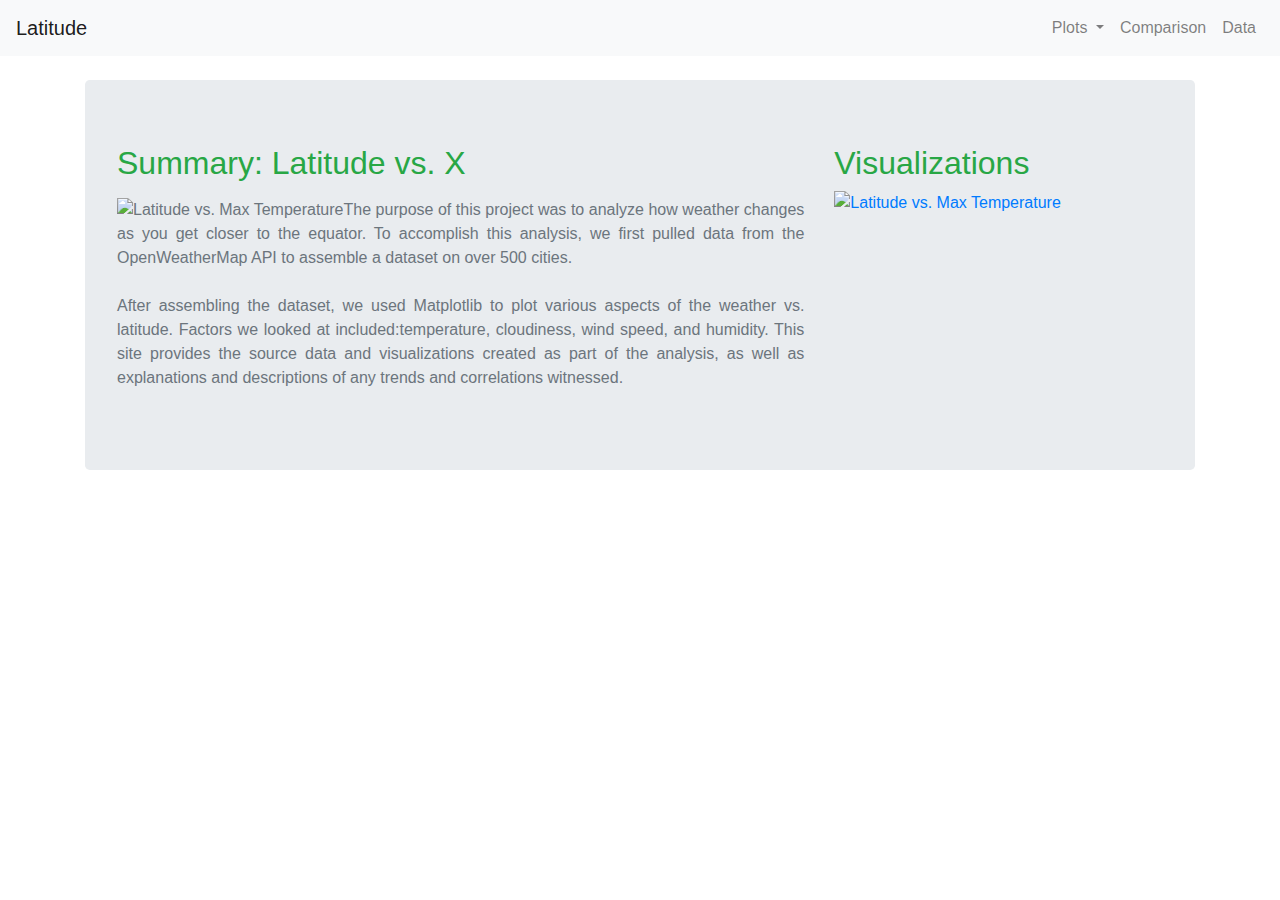
==== index.html @ 908a4db6 "Adding links to other webpages" ====
<!DOCTYPE html>
<html lang="en">
<head>

    <meta charset="UTF-8">
    <title>Latitude Landing Page</title>

    <!-- Bootstrap -->
    <link rel="stylesheet" href="https://stackpath.bootstrapcdn.com/bootstrap/4.3.1/css/bootstrap.min.css" integrity="sha384-ggOyR0iXCbMQv3Xipma34MD+dH/1fQ784/j6cY/iJTQUOhcWr7x9JvoRxT2MZw1T" crossorigin="anonymous">
    <link rel="stylesheet" href="css/styles.css" media="screen">
</head>

<body></body>

    <!-- Start of navbar -->
    <nav class="navbar navbar-expand-lg navbar-light bg-light">
        <a class="navbar-brand" href="#">Latitude</a>
        <button class="navbar-toggler" type="button" data-toggle="collapse" data-target="#navbarSupportedContent" aria-controls="navbarSupportedContent" aria-expanded="false" aria-label="Toggle navigation">
          <span class="navbar-toggler-icon"></span>
        </button>
        <!-- Right side navbar components -->
        <div class="collapse navbar-collapse" id="navbarNav">
          <ul class="navbar-nav ml-auto">
            
            <li class="nav-item dropdown" id="navbarNav">
              <a class="nav-link dropdown-toggle" href="#" id="navbarDropdown" role="button" data-toggle="dropdown" aria-haspopup="true" aria-expanded="false">
                Plots
              </a>
              <div class="dropdown-menu" aria-labelledby="navbarDropdown">
                <a class="dropdown-item" href="./max_temperature.html">Latitude vs. Max Temperature</a>
                <a class="dropdown-item" href="./humidity.html">Latitude vs. Humidity</a>
                <a class="dropdown-item" href="./cloudiness.html">Latitude vs. Cloudiness</a>
                <a class="dropdown-item" href="./windspeed.html">Latitude vs. Windspeed</a>
              </div>
            </li>
            <li class="nav-item">
                <a class="nav-link" href="./comparisons.html">Comparison</a>
            </li>
            <li class="nav-item">
                <a class="nav-link" href="./data.html">Data</a>
            </li>
           
          </ul>
          
        </div>
      </nav>

      <div class="container mt-4">
        <div class="jumbotron">   
         <section class="row">
             <div class="col-md-8">
                 <article class="description-content">
                     <h2 class="text-success mb-3 ">Summary: Latitude vs. X</h2> 
                     <p class="text-justify text-muted">
                       <img src="" style="width:"class="images-fluid float-left" mr-4 ml3 alt="Latitude vs. Max Temperature" id = "description-image">
                       The purpose of this project was to analyze how weather changes as you get closer to the equator. 
                       To accomplish this analysis, we first pulled data from the OpenWeatherMap API to assemble a dataset on over 500 cities.
                       <br><br>
                       After assembling the dataset, we used Matplotlib to plot various aspects of the weather vs. latitude.
                       Factors we looked at included:temperature, cloudiness, wind speed, and humidity. This site provides the source data and visualizations created as part of the analysis, as well as explanations and descriptions of any trends and correlations witnessed.</p>
                 </article>
             </div> 

             <div class = "col-md-4">
                <section>
                    <h2 class="text-success">Visualizations</h2>
                    <div class="images">
                        <a href=""><img src=""  style="width:150px;height:150px"  alt="Latitude vs. Max Temperature"></a>
                    </div>
                </section>
            </div>
        </section>
       </div> 
      </div>
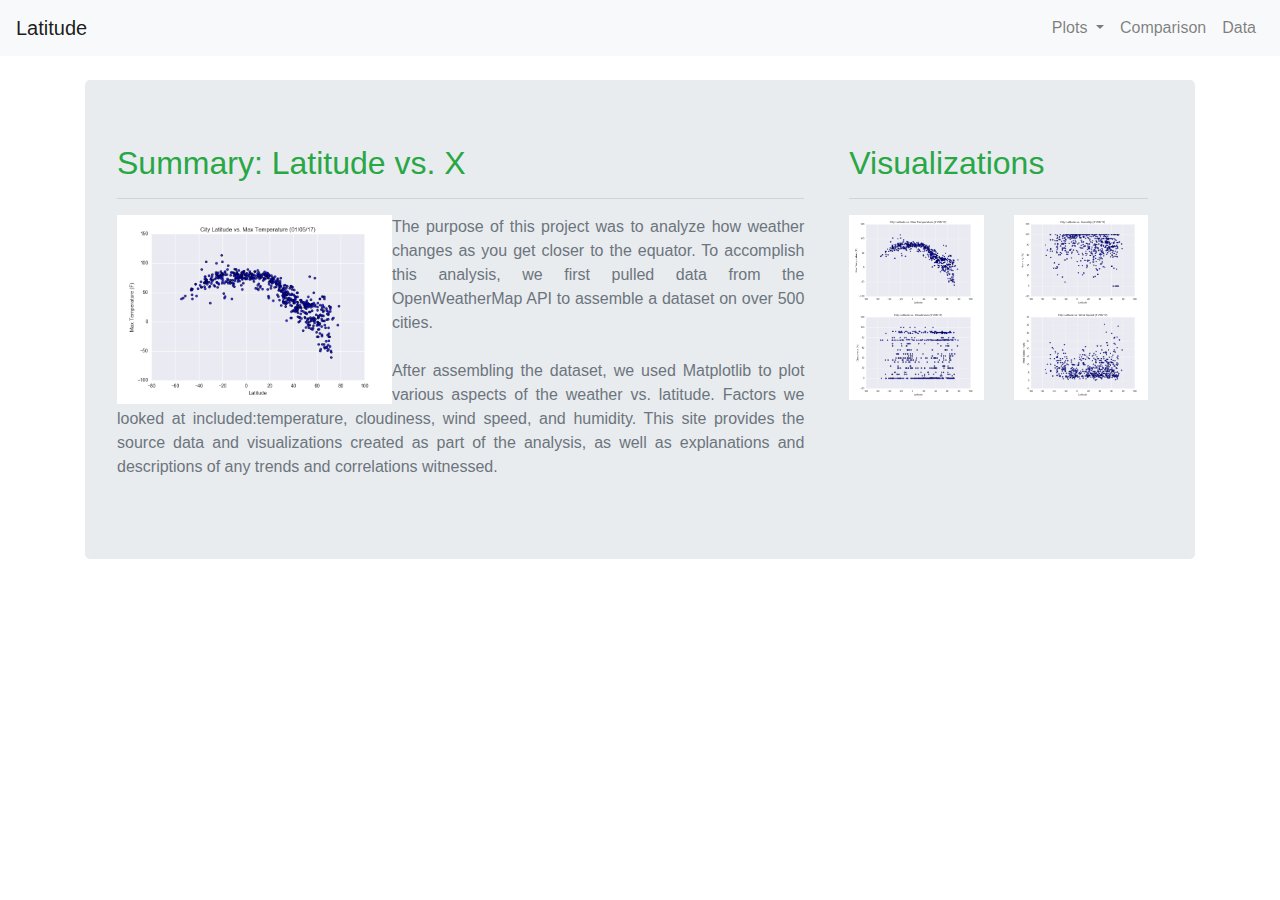
==== commit 9c9b2abc: "Adding images" ====
--- a/index.html
+++ b/index.html
@@ -51,8 +51,9 @@
              <div class="col-md-8">
                  <article class="description-content">
                      <h2 class="text-success mb-3 ">Summary: Latitude vs. X</h2> 
+                     <hr>
                      <p class="text-justify text-muted">
-                       <img src="" style="width:"class="images-fluid float-left" mr-4 ml3 alt="Latitude vs. Max Temperature" id = "description-image">
+                       <img src="Resources/assets/images/Fig1.png" width="40%" class="images-fluid float-left" mr-4 ml3 alt="Latitude vs. Max Temperature" id = "description-image">
                        The purpose of this project was to analyze how weather changes as you get closer to the equator. 
                        To accomplish this analysis, we first pulled data from the OpenWeatherMap API to assemble a dataset on over 500 cities.
                        <br><br>
@@ -62,10 +63,29 @@
              </div> 
 
              <div class = "col-md-4">
+              <div class="col-md-12">
                 <section>
                     <h2 class="text-success">Visualizations</h2>
-                    <div class="images">
-                        <a href=""><img src=""  style="width:150px;height:150px"  alt="Latitude vs. Max Temperature"></a>
+                    <hr>
+                    <div class="row">
+                      <div class="col-3 col-md-6">
+                       <a href="max_temperature.html"><img src="Resources/assets/images/Fig1.png" width="100%"  alt="Latitude vs. Max Temperature"></a>
+                      </div>
+
+                    
+                      <div class="col-3 col-md-6">
+                        <a href="humidity.html"><img src="Resources/assets/images/Fig2.png" width="100%"  alt="Latitude vs. Humidity"></a>
+                      </div>
+                    
+                      
+                
+                      <div class="col-3 col-md-6">
+                        <a href="cloudiness.html"><img src="Resources/assets/images/Fig3.png" width="100%"  alt="Latitude vs. Cloudiness"></a>
+                      </div>
+                      
+                      <div class="col-3 col-md-6">
+                        <a href="windspeed.html"><img src="Resources/assets/images/Fig4.png" width="100%"  alt="Latitude vs. Windspeed"></a>
+                      </div>
                     </div>
                 </section>
             </div>
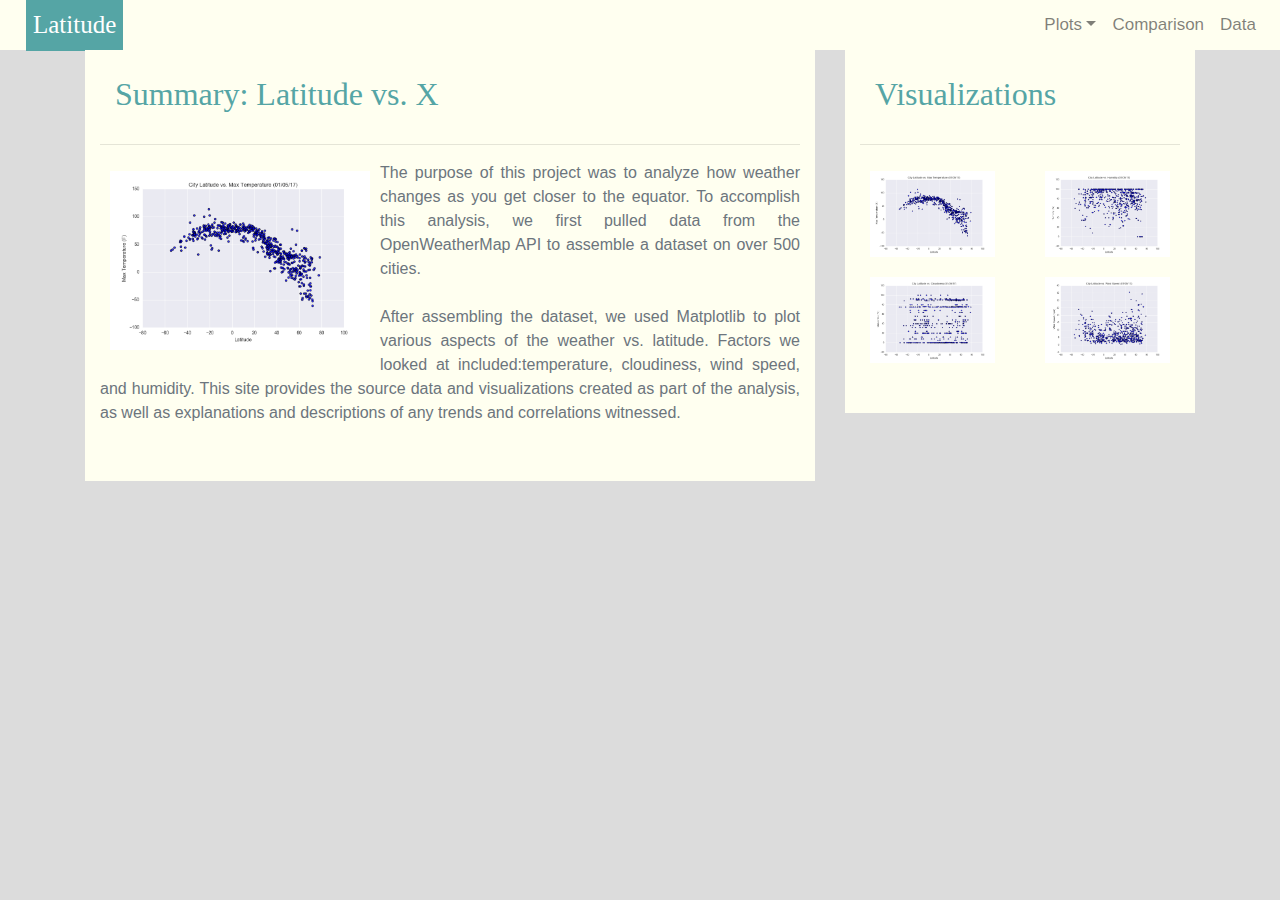
==== commit 16a34927: "Adjusting containers" ====
--- a/index.html
+++ b/index.html
@@ -7,30 +7,29 @@
 
     <!-- Bootstrap -->
     <link rel="stylesheet" href="https://stackpath.bootstrapcdn.com/bootstrap/4.3.1/css/bootstrap.min.css" integrity="sha384-ggOyR0iXCbMQv3Xipma34MD+dH/1fQ784/j6cY/iJTQUOhcWr7x9JvoRxT2MZw1T" crossorigin="anonymous">
-    <link rel="stylesheet" href="css/styles.css" media="screen">
+    <link rel="stylesheet" href="style.css" >
 </head>
 
 <body></body>
 
     <!-- Start of navbar -->
-    <nav class="navbar navbar-expand-lg navbar-light bg-light">
-        <a class="navbar-brand" href="#">Latitude</a>
+    <nav class="navbar navbar-expand-lg navbar-light ">
+      <a class="navbar-brand text-white" href="index.html">Latitude</a>
         <button class="navbar-toggler" type="button" data-toggle="collapse" data-target="#navbarSupportedContent" aria-controls="navbarSupportedContent" aria-expanded="false" aria-label="Toggle navigation">
           <span class="navbar-toggler-icon"></span>
         </button>
+
         <!-- Right side navbar components -->
         <div class="collapse navbar-collapse" id="navbarNav">
           <ul class="navbar-nav ml-auto">
             
-            <li class="nav-item dropdown" id="navbarNav">
-              <a class="nav-link dropdown-toggle" href="#" id="navbarDropdown" role="button" data-toggle="dropdown" aria-haspopup="true" aria-expanded="false">
-                Plots
-              </a>
-              <div class="dropdown-menu" aria-labelledby="navbarDropdown">
-                <a class="dropdown-item" href="./max_temperature.html">Latitude vs. Max Temperature</a>
-                <a class="dropdown-item" href="./humidity.html">Latitude vs. Humidity</a>
-                <a class="dropdown-item" href="./cloudiness.html">Latitude vs. Cloudiness</a>
-                <a class="dropdown-item" href="./windspeed.html">Latitude vs. Windspeed</a>
+            <li class="nav-item dropdown">
+              <a href="#" class="nav-link dropdown-toggle" data-toggle="dropdown" id="navbarDropdownMenuLink" role="button" aria-haspopup="true" aria-expanded="false">Plots</a>
+              <div class="dropdown-menu" aria-labelledby="navbarDropdownMenuLink">
+                <a class="dropdown-item" href="max_temperature.html">Max Temperature</a>
+                <a class="dropdown-item" href="humidity.html">Humidity</a>
+                <a class="dropdown-item" href="cloudiness.html">Cloudiness</a>
+                <a class="dropdown-item" href="windspeed.html">Wind Speed</a>
               </div>
             </li>
             <li class="nav-item">
@@ -43,29 +42,28 @@
           </ul>
           
         </div>
+      
       </nav>
 
-      <div class="container mt-4">
-        <div class="jumbotron">   
-         <section class="row">
+      <div class="container">  
+         <div class="row">
              <div class="col-md-8">
-                 <article class="description-content">
-                     <h2 class="text-success mb-3 ">Summary: Latitude vs. X</h2> 
+                 <div class= "col-md-12">
+                     <h2>Summary: Latitude vs. X</h2> 
                      <hr>
                      <p class="text-justify text-muted">
-                       <img src="Resources/assets/images/Fig1.png" width="40%" class="images-fluid float-left" mr-4 ml3 alt="Latitude vs. Max Temperature" id = "description-image">
+                      <a href="max_temperature.html"><img src="Resources/assets/images/Fig1.png" width="40%" class="images-fluid float-left" mr-4 ml3 alt="Latitude vs. Max Temperature" id = "description-image"></a>
                        The purpose of this project was to analyze how weather changes as you get closer to the equator. 
                        To accomplish this analysis, we first pulled data from the OpenWeatherMap API to assemble a dataset on over 500 cities.
                        <br><br>
                        After assembling the dataset, we used Matplotlib to plot various aspects of the weather vs. latitude.
                        Factors we looked at included:temperature, cloudiness, wind speed, and humidity. This site provides the source data and visualizations created as part of the analysis, as well as explanations and descriptions of any trends and correlations witnessed.</p>
-                 </article>
+                </div>
              </div> 
 
-             <div class = "col-md-4">
+            <div class = "col-md-4">
               <div class="col-md-12">
-                <section>
-                    <h2 class="text-success">Visualizations</h2>
+                    <h2>Visualizations</h2>
                     <hr>
                     <div class="row">
                       <div class="col-3 col-md-6">
@@ -87,9 +85,7 @@
                         <a href="windspeed.html"><img src="Resources/assets/images/Fig4.png" width="100%"  alt="Latitude vs. Windspeed"></a>
                       </div>
                     </div>
-                </section>
             </div>
-        </section>
-       </div> 
+          </div> 
       </div>
 
--- a/style.css
+++ b/style.css
@@ -0,0 +1,38 @@
+/* navbar styling*/
+a.navbar-brand{
+    margin-left: 10px;
+    padding: 7px;
+    background-color: rgb(85, 165, 165);
+    font-family: 'Times New Roman', Times, serif;
+    font-size: 25px;
+}
+
+.navbar{
+    max-height: 50px;  
+    font-size: 17px; 
+    background-color: ivory;
+}
+
+
+/* header styling*/
+h2{
+    color: rgb(85, 165, 165);
+    font-family: Georgia, 'Times New Roman', Times, serif;
+    padding: 15px;
+}
+
+/* Colors */
+body {background-color: gainsboro;}
+
+.col-md-12{
+    background-color: ivory;
+    padding-top: 10px;
+    padding-bottom:40px;
+}
+
+/* image styling*/
+img{
+    padding:10px;
+    border: none;
+}
+
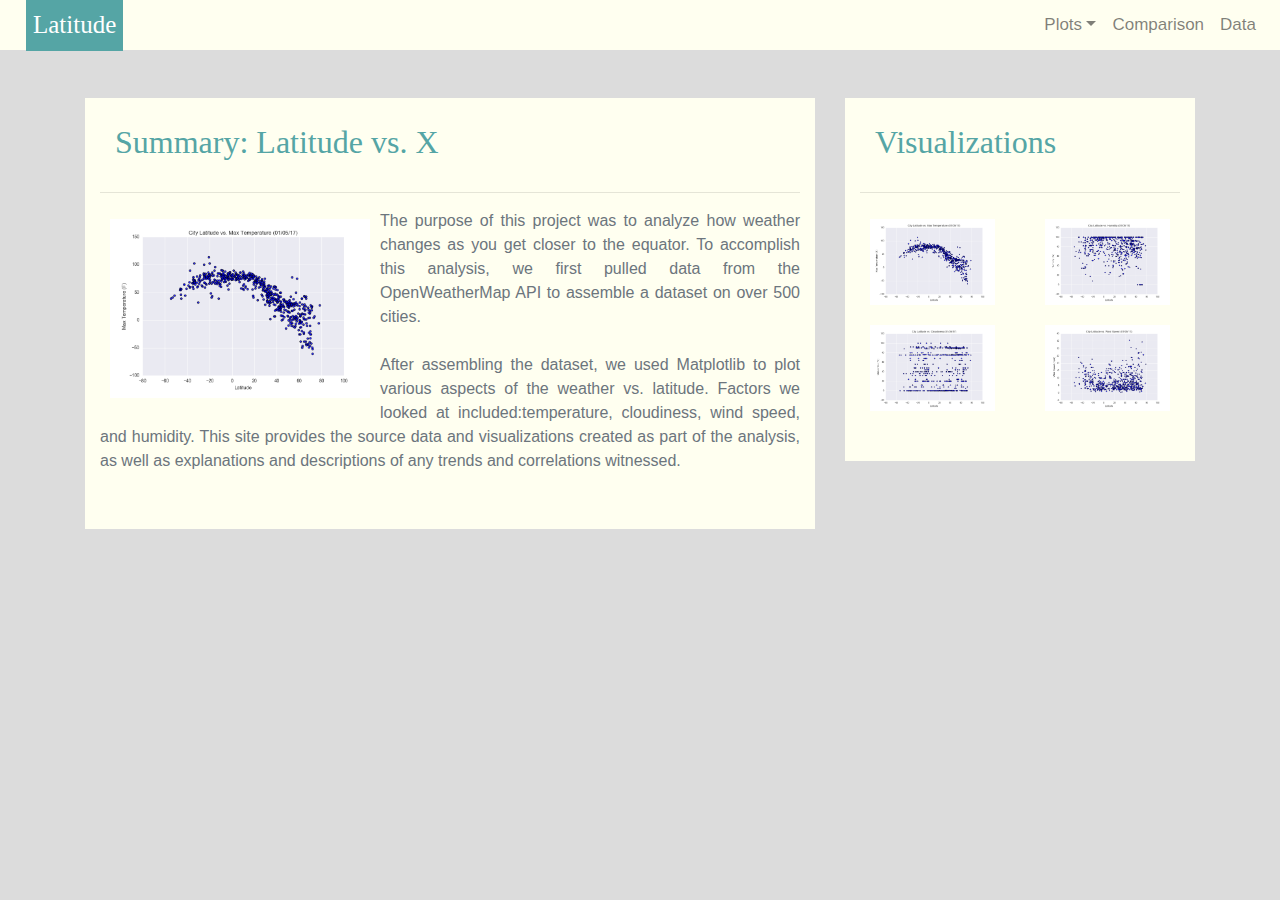
==== commit 96ca67d0: "All links work, visualizations added, and added notes for remaining issues" ====
--- a/index.html
+++ b/index.html
@@ -1,3 +1,5 @@
+<!-- Need to fix dropdown menu -->
+
 <!DOCTYPE html>
 <html lang="en">
 <head>
@@ -44,7 +46,9 @@
         </div>
       
       </nav>
-
+      <br>
+      <br>
+      <!-- Start left side content -->
       <div class="container">  
          <div class="row">
              <div class="col-md-8">
@@ -61,6 +65,7 @@
                 </div>
              </div> 
 
+             <!-- Start right side content -->
             <div class = "col-md-4">
               <div class="col-md-12">
                     <h2>Visualizations</h2>
--- a/style.css
+++ b/style.css
@@ -21,6 +21,12 @@
     padding: 15px;
 }
 
+h3{
+    color: rgb(85, 165, 165);
+    font-family: Georgia, 'Times New Roman', Times, serif;
+    padding: 15px;
+}
+
 /* Colors */
 body {background-color: gainsboro;}
 
@@ -34,5 +40,6 @@
 img{
     padding:10px;
     border: none;
+    margin: auto;
 }
 
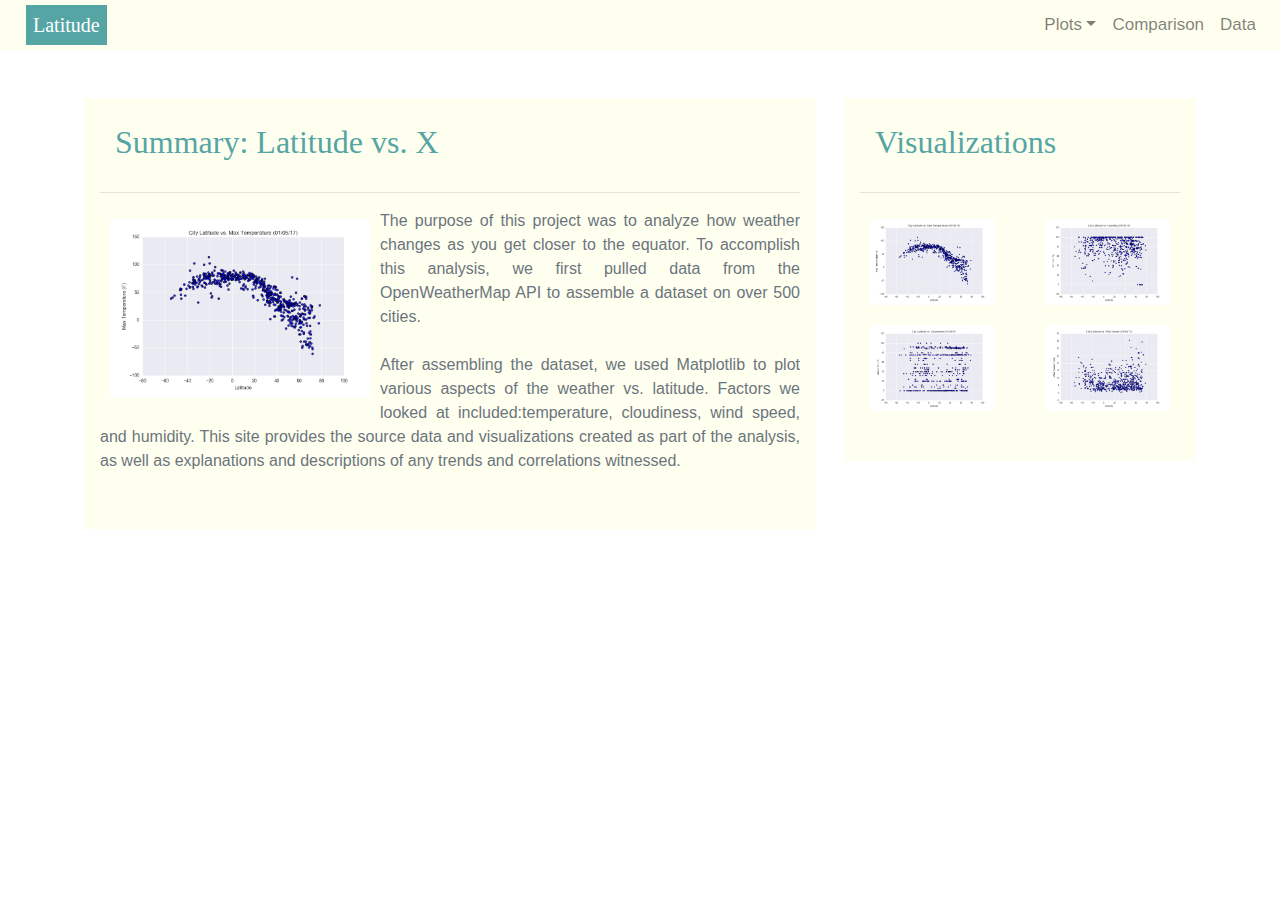
==== commit 9c0a6e23: "Adding descriptions" ====
--- a/index.html
+++ b/index.html
@@ -1,96 +1,104 @@
-<!-- Need to fix dropdown menu -->
-
 <!DOCTYPE html>
 <html lang="en">
+
 <head>
 
-    <meta charset="UTF-8">
-    <title>Latitude Landing Page</title>
+  <meta charset="UTF-8">
+  <title>Latitude Landing Page</title>
 
-    <!-- Bootstrap -->
-    <link rel="stylesheet" href="https://stackpath.bootstrapcdn.com/bootstrap/4.3.1/css/bootstrap.min.css" integrity="sha384-ggOyR0iXCbMQv3Xipma34MD+dH/1fQ784/j6cY/iJTQUOhcWr7x9JvoRxT2MZw1T" crossorigin="anonymous">
-    <link rel="stylesheet" href="style.css" >
+  <link rel="stylesheet" href="style.css">
+  <!-- Bootstrap -->
+  <link rel="stylesheet" href="https://stackpath.bootstrapcdn.com/bootstrap/4.3.1/css/bootstrap.min.css"
+    integrity="sha384-ggOyR0iXCbMQv3Xipma34MD+dH/1fQ784/j6cY/iJTQUOhcWr7x9JvoRxT2MZw1T" crossorigin="anonymous">
+
 </head>
 
-<body></body>
+<body>
 
-    <!-- Start of navbar -->
-    <nav class="navbar navbar-expand-lg navbar-light ">
-      <a class="navbar-brand text-white" href="index.html">Latitude</a>
-        <button class="navbar-toggler" type="button" data-toggle="collapse" data-target="#navbarSupportedContent" aria-controls="navbarSupportedContent" aria-expanded="false" aria-label="Toggle navigation">
-          <span class="navbar-toggler-icon"></span>
-        </button>
+  <!-- Start of navbar -->
+  <nav class="navbar navbar-expand-lg navbar-light navbar-anna">
+    <a class="navbar-brand text-white" href="index.html">Latitude</a>
+    <button class="navbar-toggler" type="button" data-toggle="collapse" data-target="#navbarSupportedContent"
+      aria-controls="navbarSupportedContent" aria-expanded="false" aria-label="Toggle navigation">
+      <span class="navbar-toggler-icon"></span>
+    </button>
 
-        <!-- Right side navbar components -->
-        <div class="collapse navbar-collapse" id="navbarNav">
-          <ul class="navbar-nav ml-auto">
-            
-            <li class="nav-item dropdown">
-              <a href="#" class="nav-link dropdown-toggle" data-toggle="dropdown" id="navbarDropdownMenuLink" role="button" aria-haspopup="true" aria-expanded="false">Plots</a>
-              <div class="dropdown-menu" aria-labelledby="navbarDropdownMenuLink">
-                <a class="dropdown-item" href="max_temperature.html">Max Temperature</a>
-                <a class="dropdown-item" href="humidity.html">Humidity</a>
-                <a class="dropdown-item" href="cloudiness.html">Cloudiness</a>
-                <a class="dropdown-item" href="windspeed.html">Wind Speed</a>
-              </div>
-            </li>
-            <li class="nav-item">
-                <a class="nav-link" href="./comparisons.html">Comparison</a>
-            </li>
-            <li class="nav-item">
-                <a class="nav-link" href="./data.html">Data</a>
-            </li>
-           
+    <!-- Right side navbar components -->
+    <div class="collapse navbar-collapse" id="navbarNav">
+      <ul class="navbar-nav ml-auto">
+
+        <li class="nav-item dropdown">
+          <a href="#" class="nav-link dropdown-toggle" data-toggle="dropdown" role="button" aria-haspopup="true"
+            aria-expanded="false">Plots<span class="caret"></span></a>
+          <ul class="dropdown-menu" aria-labelledby="navbarDropdownMenuLink">
+            <li><a class="dropdown-item" href="max_temperature.html">Max Temperature</a></li>
+            <li><a class="dropdown-item" href="humidity.html">Humidity</a></li>
+            <li><a class="dropdown-item" href="cloudiness.html">Cloudiness</a></li>
+            <li><a class="dropdown-item" href="windspeed.html">Wind Speed</a></li>
           </ul>
-          
+        </li>
+        <li class="nav-item">
+          <a class="nav-link" href="./comparisons.html">Comparison</a>
+        </li>
+        <li class="nav-item">
+          <a class="nav-link" href="./data.html">Data</a>
+        </li>
+      </ul>
+
+    </div>
+
+  </nav>
+  <br>
+  <br>
+  <!-- Start left side content -->
+  <div class="container">
+    <div class="row">
+      <div class="col-md-8">
+        <div class="col-md-12">
+          <h2>Summary: Latitude vs. X</h2>
+          <hr>
+          <p class="text-justify text-muted">
+            <a href="max_temperature.html"><img src="Resources/assets/images/Fig1.png" width="40%"
+                class="images-fluid float-left" mr-4 ml3 alt="Latitude vs. Max Temperature" id="description-image"></a>
+            The purpose of this project was to analyze how weather changes as you get closer to the equator.
+            To accomplish this analysis, we first pulled data from the OpenWeatherMap API to assemble a dataset on over
+            500 cities.
+            <br><br>
+            After assembling the dataset, we used Matplotlib to plot various aspects of the weather vs. latitude.
+            Factors we looked at included:temperature, cloudiness, wind speed, and humidity. This site provides the
+            source data and visualizations created as part of the analysis, as well as explanations and descriptions of
+            any trends and correlations witnessed.
+          </p>
         </div>
-      
-      </nav>
-      <br>
-      <br>
-      <!-- Start left side content -->
-      <div class="container">  
-         <div class="row">
-             <div class="col-md-8">
-                 <div class= "col-md-12">
-                     <h2>Summary: Latitude vs. X</h2> 
-                     <hr>
-                     <p class="text-justify text-muted">
-                      <a href="max_temperature.html"><img src="Resources/assets/images/Fig1.png" width="40%" class="images-fluid float-left" mr-4 ml3 alt="Latitude vs. Max Temperature" id = "description-image"></a>
-                       The purpose of this project was to analyze how weather changes as you get closer to the equator. 
-                       To accomplish this analysis, we first pulled data from the OpenWeatherMap API to assemble a dataset on over 500 cities.
-                       <br><br>
-                       After assembling the dataset, we used Matplotlib to plot various aspects of the weather vs. latitude.
-                       Factors we looked at included:temperature, cloudiness, wind speed, and humidity. This site provides the source data and visualizations created as part of the analysis, as well as explanations and descriptions of any trends and correlations witnessed.</p>
-                </div>
-             </div> 
-
-             <!-- Start right side content -->
-            <div class = "col-md-4">
-              <div class="col-md-12">
-                    <h2>Visualizations</h2>
-                    <hr>
-                    <div class="row">
-                      <div class="col-3 col-md-6">
-                       <a href="max_temperature.html"><img src="Resources/assets/images/Fig1.png" width="100%"  alt="Latitude vs. Max Temperature"></a>
-                      </div>
-
-                    
-                      <div class="col-3 col-md-6">
-                        <a href="humidity.html"><img src="Resources/assets/images/Fig2.png" width="100%"  alt="Latitude vs. Humidity"></a>
-                      </div>
-                    
-                      
-                
-                      <div class="col-3 col-md-6">
-                        <a href="cloudiness.html"><img src="Resources/assets/images/Fig3.png" width="100%"  alt="Latitude vs. Cloudiness"></a>
-                      </div>
-                      
-                      <div class="col-3 col-md-6">
-                        <a href="windspeed.html"><img src="Resources/assets/images/Fig4.png" width="100%"  alt="Latitude vs. Windspeed"></a>
-                      </div>
-                    </div>
-            </div>
-          </div> 
       </div>
 
+      <!-- Start right side content -->
+      <div class="col-md-4">
+        <div class="col-md-12">
+          <h2>Visualizations</h2>
+          <hr>
+          <div class="row">
+            <div class="col-3 col-md-6">
+              <a href="max_temperature.html"><img src="Resources/assets/images/Fig1.png" width="100%"
+                  alt="Latitude vs. Max Temperature"></a>
+            </div>
+            <div class="col-3 col-md-6">
+              <a href="humidity.html"><img src="Resources/assets/images/Fig2.png" width="100%"
+                  alt="Latitude vs. Humidity"></a>
+            </div>
+            <div class="col-3 col-md-6">
+              <a href="cloudiness.html"><img src="Resources/assets/images/Fig3.png" width="100%"
+                  alt="Latitude vs. Cloudiness"></a>
+            </div>
+            <div class="col-3 col-md-6">
+              <a href="windspeed.html"><img src="Resources/assets/images/Fig4.png" width="100%"
+                  alt="Latitude vs. Windspeed"></a>
+            </div>
+          </div>
+        </div>
+      </div>
+    </div>
+    <script src="https://maxcdn.bootstrapcdn.com/bootstrap/3.3.6/js/bootstrap.min.js"></script>
+</body>
+
+</html>--- a/style.css
+++ b/style.css
@@ -1,5 +1,5 @@
 /* navbar styling*/
-a.navbar-brand{
+.navbar-brand{
     margin-left: 10px;
     padding: 7px;
     background-color: rgb(85, 165, 165);
@@ -36,7 +36,8 @@
     padding-bottom:40px;
 }
 
-/* image styling*/
+
+/* image styling */
 img{
     padding:10px;
     border: none;
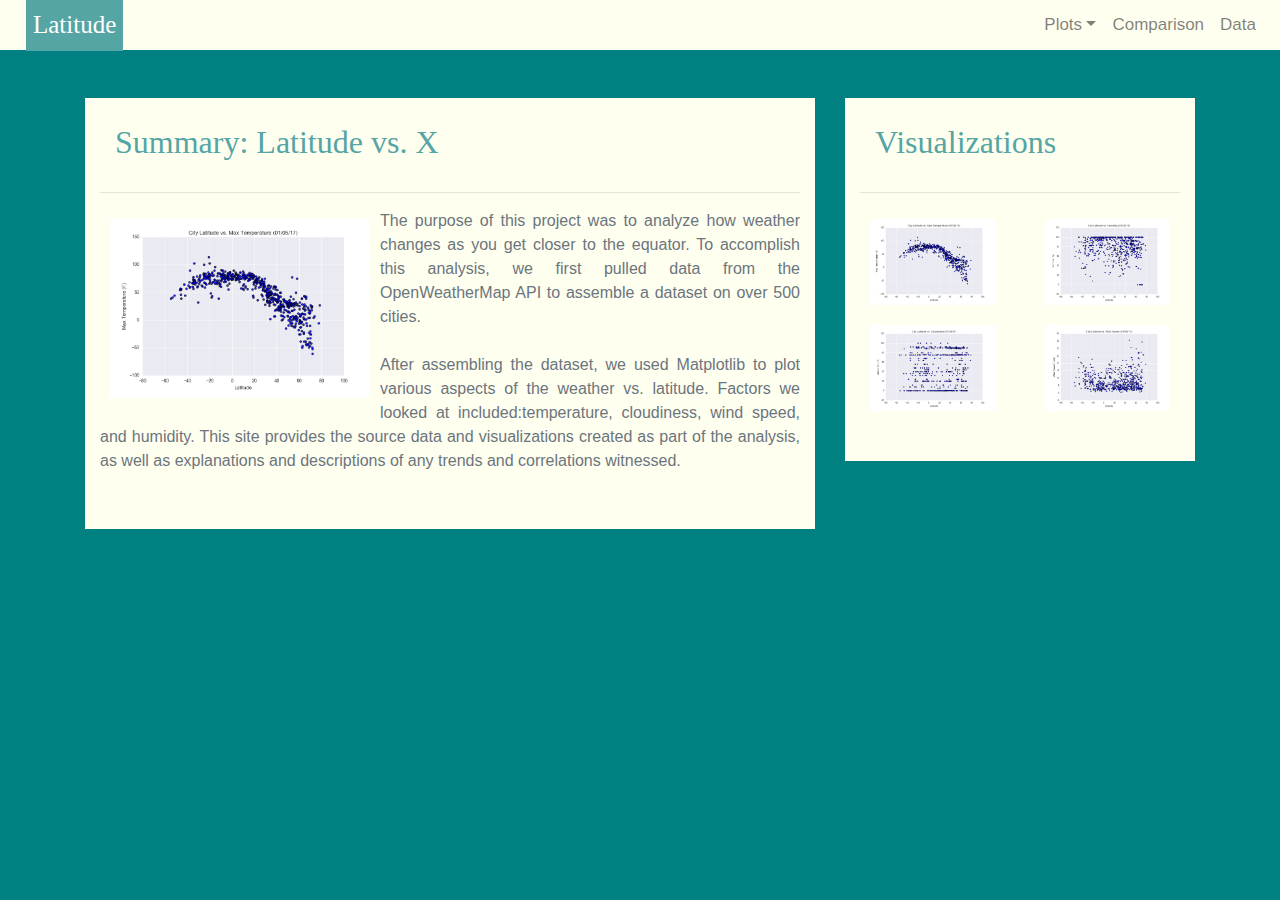
==== commit 20e9b6fb: "Final code" ====
--- a/index.html
+++ b/index.html
@@ -1,104 +1,95 @@
+<!-- Need to fix dropdown menu -->
+
 <!DOCTYPE html>
 <html lang="en">
-
 <head>
 
-  <meta charset="UTF-8">
-  <title>Latitude Landing Page</title>
+    <meta charset="UTF-8">
+    <title>Latitude Landing Page</title>
 
-  <link rel="stylesheet" href="style.css">
-  <!-- Bootstrap -->
-  <link rel="stylesheet" href="https://stackpath.bootstrapcdn.com/bootstrap/4.3.1/css/bootstrap.min.css"
-    integrity="sha384-ggOyR0iXCbMQv3Xipma34MD+dH/1fQ784/j6cY/iJTQUOhcWr7x9JvoRxT2MZw1T" crossorigin="anonymous">
-
+    <!-- Bootstrap -->
+    <link rel="stylesheet" href="https://stackpath.bootstrapcdn.com/bootstrap/4.3.1/css/bootstrap.min.css" integrity="sha384-ggOyR0iXCbMQv3Xipma34MD+dH/1fQ784/j6cY/iJTQUOhcWr7x9JvoRxT2MZw1T" crossorigin="anonymous">
+    <link rel="stylesheet" href="style.css" >
 </head>
 
-<body>
+<body></body>
 
-  <!-- Start of navbar -->
-  <nav class="navbar navbar-expand-lg navbar-light navbar-anna">
-    <a class="navbar-brand text-white" href="index.html">Latitude</a>
-    <button class="navbar-toggler" type="button" data-toggle="collapse" data-target="#navbarSupportedContent"
-      aria-controls="navbarSupportedContent" aria-expanded="false" aria-label="Toggle navigation">
-      <span class="navbar-toggler-icon"></span>
-    </button>
+    <!-- Start of navbar -->
+    <nav class="navbar navbar-expand-lg navbar-light ">
+      <a class="navbar-brand text-white" href="index.html">Latitude</a>
+        <button class="navbar-toggler" type="button" data-toggle="collapse" data-target="#navbarSupportedContent" aria-controls="navbarSupportedContent" aria-expanded="false" aria-label="Toggle navigation">
+          <span class="navbar-toggler-icon"></span>
+        </button>
 
-    <!-- Right side navbar components -->
-    <div class="collapse navbar-collapse" id="navbarNav">
-      <ul class="navbar-nav ml-auto">
+        <!-- Right side navbar components -->
+        <div class="collapse navbar-collapse" id="navbarNav">
+          <ul class="navbar-nav ml-auto">
+            
+            <li class="nav-item dropdown">
+              <a href="#" class="nav-link dropdown-toggle" data-toggle="dropdown" id="navbarDropdownMenuLink" role="button" aria-haspopup="true" aria-expanded="false">Plots</a>
+              <div class="dropdown-menu" aria-labelledby="navbarDropdownMenuLink">
+                <a class="dropdown-item" href="max_temperature.html">Max Temperature</a>
+                <a class="dropdown-item" href="humidity.html">Humidity</a>
+                <a class="dropdown-item" href="cloudiness.html">Cloudiness</a>
+                <a class="dropdown-item" href="windspeed.html">Wind Speed</a>
+              </div>
+            </li>
+            <li class="nav-item">
+                <a class="nav-link" href="./comparisons.html">Comparison</a>
+            </li>
+            <li class="nav-item">
+                <a class="nav-link" href="./data.html">Data</a>
+            </li>
+           
+          </ul>
+          
+        </div>
+      
+      </nav>
+      <br>
+      <br>
+      <!-- Start left side content -->
+      <div class="container">  
+         <div class="row">
+             <div class="col-md-8">
+                 <div class= "col-md-12">
+                     <h2>Summary: Latitude vs. X</h2> 
+                     <hr>
+                     <p class="text-justify text-muted">
+                      <a href="max_temperature.html"><img src="Resources/assets/images/Fig1.png" width="40%" class="images-fluid float-left" mr-4 ml3 alt="Latitude vs. Max Temperature" id = "description-image"></a>
+                       The purpose of this project was to analyze how weather changes as you get closer to the equator. 
+                       To accomplish this analysis, we first pulled data from the OpenWeatherMap API to assemble a dataset on over 500 cities.
+                       <br><br>
+                       After assembling the dataset, we used Matplotlib to plot various aspects of the weather vs. latitude.
+                       Factors we looked at included:temperature, cloudiness, wind speed, and humidity. This site provides the source data and visualizations created as part of the analysis, as well as explanations and descriptions of any trends and correlations witnessed.</p>
+                </div>
+             </div> 
 
-        <li class="nav-item dropdown">
-          <a href="#" class="nav-link dropdown-toggle" data-toggle="dropdown" role="button" aria-haspopup="true"
-            aria-expanded="false">Plots<span class="caret"></span></a>
-          <ul class="dropdown-menu" aria-labelledby="navbarDropdownMenuLink">
-            <li><a class="dropdown-item" href="max_temperature.html">Max Temperature</a></li>
-            <li><a class="dropdown-item" href="humidity.html">Humidity</a></li>
-            <li><a class="dropdown-item" href="cloudiness.html">Cloudiness</a></li>
-            <li><a class="dropdown-item" href="windspeed.html">Wind Speed</a></li>
-          </ul>
-        </li>
-        <li class="nav-item">
-          <a class="nav-link" href="./comparisons.html">Comparison</a>
-        </li>
-        <li class="nav-item">
-          <a class="nav-link" href="./data.html">Data</a>
-        </li>
-      </ul>
+             <!-- Start right side content -->
+            <div class = "col-md-4">
+              <div class="col-md-12">
+                    <h2>Visualizations</h2>
+                    <hr>
+                    <div class="row">
+                      <div class="col-3 col-md-6">
+                       <a href="max_temperature.html"><img src="Resources/assets/images/Fig1.png" width="100%"  alt="Latitude vs. Max Temperature"></a>
+                      </div>
 
-    </div>
-
-  </nav>
-  <br>
-  <br>
-  <!-- Start left side content -->
-  <div class="container">
-    <div class="row">
-      <div class="col-md-8">
-        <div class="col-md-12">
-          <h2>Summary: Latitude vs. X</h2>
-          <hr>
-          <p class="text-justify text-muted">
-            <a href="max_temperature.html"><img src="Resources/assets/images/Fig1.png" width="40%"
-                class="images-fluid float-left" mr-4 ml3 alt="Latitude vs. Max Temperature" id="description-image"></a>
-            The purpose of this project was to analyze how weather changes as you get closer to the equator.
-            To accomplish this analysis, we first pulled data from the OpenWeatherMap API to assemble a dataset on over
-            500 cities.
-            <br><br>
-            After assembling the dataset, we used Matplotlib to plot various aspects of the weather vs. latitude.
-            Factors we looked at included:temperature, cloudiness, wind speed, and humidity. This site provides the
-            source data and visualizations created as part of the analysis, as well as explanations and descriptions of
-            any trends and correlations witnessed.
-          </p>
-        </div>
-      </div>
-
-      <!-- Start right side content -->
-      <div class="col-md-4">
-        <div class="col-md-12">
-          <h2>Visualizations</h2>
-          <hr>
-          <div class="row">
-            <div class="col-3 col-md-6">
-              <a href="max_temperature.html"><img src="Resources/assets/images/Fig1.png" width="100%"
-                  alt="Latitude vs. Max Temperature"></a>
+                    
+                      <div class="col-3 col-md-6">
+                        <a href="humidity.html"><img src="Resources/assets/images/Fig2.png" width="100%"  alt="Latitude vs. Humidity"></a>
+                      </div>
+                    
+                      
+                
+                      <div class="col-3 col-md-6">
+                        <a href="cloudiness.html"><img src="Resources/assets/images/Fig3.png" width="100%"  alt="Latitude vs. Cloudiness"></a>
+                      </div>
+                      
+                      <div class="col-3 col-md-6">
+                        <a href="windspeed.html"><img src="Resources/assets/images/Fig4.png" width="100%"  alt="Latitude vs. Windspeed"></a>
+                      </div>
+                    </div>
             </div>
-            <div class="col-3 col-md-6">
-              <a href="humidity.html"><img src="Resources/assets/images/Fig2.png" width="100%"
-                  alt="Latitude vs. Humidity"></a>
-            </div>
-            <div class="col-3 col-md-6">
-              <a href="cloudiness.html"><img src="Resources/assets/images/Fig3.png" width="100%"
-                  alt="Latitude vs. Cloudiness"></a>
-            </div>
-            <div class="col-3 col-md-6">
-              <a href="windspeed.html"><img src="Resources/assets/images/Fig4.png" width="100%"
-                  alt="Latitude vs. Windspeed"></a>
-            </div>
-          </div>
-        </div>
-      </div>
-    </div>
-    <script src="https://maxcdn.bootstrapcdn.com/bootstrap/3.3.6/js/bootstrap.min.js"></script>
-</body>
-
-</html>+          </div> 
+      </div>--- a/style.css
+++ b/style.css
@@ -28,7 +28,7 @@
 }
 
 /* Colors */
-body {background-color: gainsboro;}
+body {background-color: teal;}
 
 .col-md-12{
     background-color: ivory;
@@ -44,3 +44,12 @@
     margin: auto;
 }
 
+
+/* Styling in smaller screen  */
+
+@media (max-width: 500px) {
+    body {
+    background: purple;
+    
+}
+}
